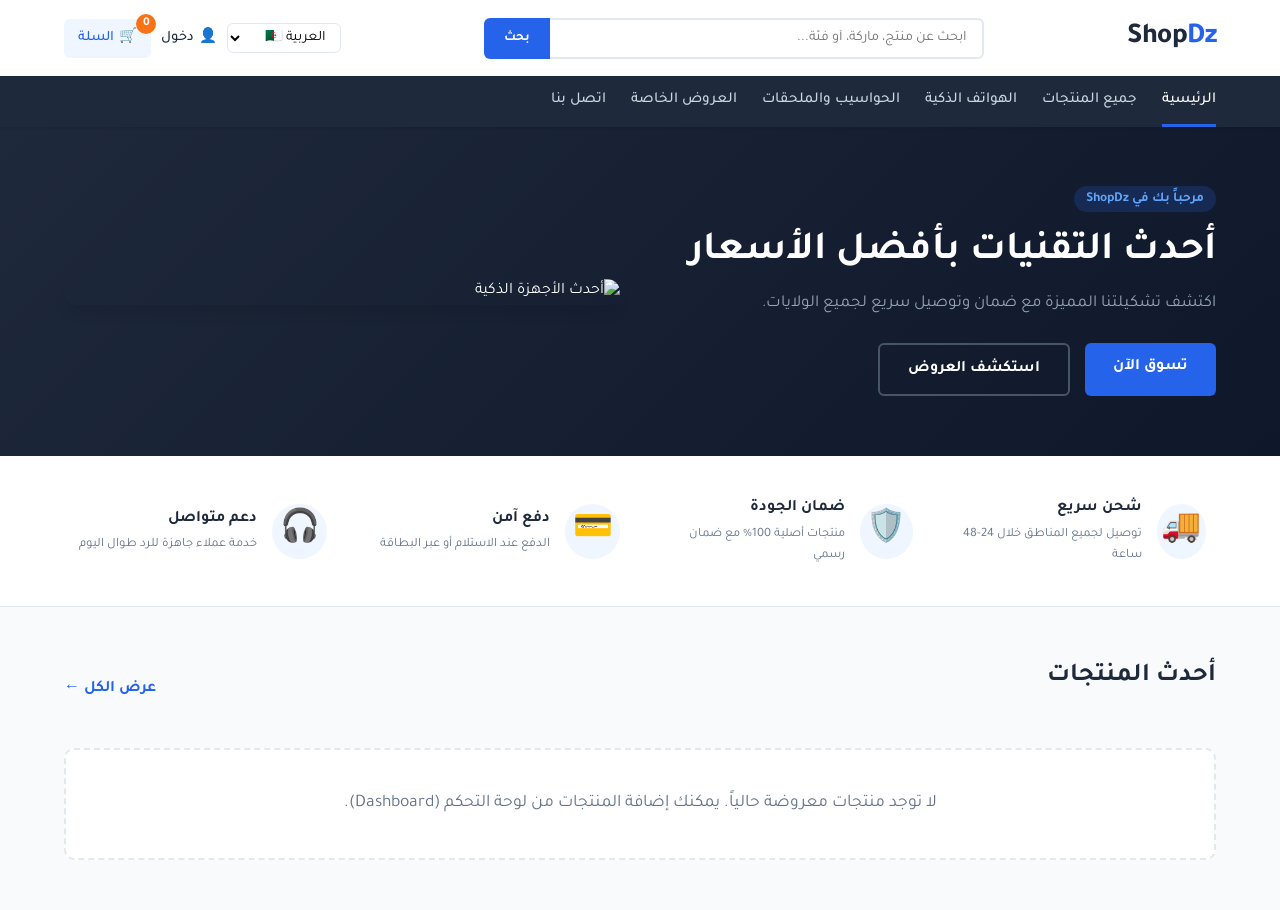
==== index.html @ a88beac6 "Complete ShopDz E-commerce with Multi-language and Dashboard" ====
<!DOCTYPE html>
<html lang="ar" dir="rtl">
<head>
    <meta charset="UTF-8">
    <meta name="viewport" content="width=device-width, initial-scale=1.0">
    <title>ShopDz - الرئيسية</title>
    <!-- خط Tajawal من Google Fonts -->
    <link rel="preconnect" href="https://fonts.googleapis.com">
    <link rel="preconnect" href="https://fonts.gstatic.com" crossorigin>
    <link href="https://fonts.googleapis.com/css2?family=Tajawal:wght@400;500;700;800&display=swap" rel="stylesheet">
    <!-- ملف التنسيقات -->
    <link rel="stylesheet" href="style.css">
</head>
<body>

    <!-- الهيدر وشريط التصفح (Header) -->
    <header class="main-header">
        <div class="container header-container">
            <!-- الشعار -->
            <a href="index.html" class="logo">Shop<span>Dz</span></a>

            <!-- شريط البحث -->
            <div class="search-box">
                <input type="text" id="searchInput" data-i18n="searchPlaceholder" placeholder="ابحث عن منتج، ماركة، أو فئة...">
                <button type="submit" id="searchBtn" data-i18n="searchBtn">بحث</button>
            </div>

            <!-- أزرار التفاعل (اللغة + الحساب + السلة) -->
            <div class="header-actions" style="display: flex; align-items: center; gap: 10px;">
                <!-- قائمة اختيار اللغة -->
                <div class="language-switcher">
                    <select id="languageSelector" style="padding: 6px 10px; border-radius: 6px; border: 1px solid var(--gray-border); background: #fff; font-family: inherit; font-size: 0.9rem; cursor: pointer;">
                        <option value="ar">العربية 🇩🇿</option>
                        <option value="en">English 🇬🇧</option>
                        <option value="fr">Français 🇫🇷</option>
                    </select>
                </div>

                <a href="login.html" class="action-btn" title="حسابي">
                    <span class="icon">👤</span>
                    <span class="text" data-i18n="login">دخول</span>
                </a>
                <a href="cart.html" class="action-btn cart-btn" title="سلة التسوق">
                    <span class="icon">🛒</span>
                    <span class="badge" id="cartBadge">0</span>
                    <span class="text" data-i18n="cart">السلة</span>
                </a>
                <!-- زر القائمة للهواتف -->
                <button class="mobile-toggle-btn" id="mobileMenuBtn" aria-label="فتح القائمة">
                    ☰
                </button>
            </div>
        </div>

        <!-- شريط التنقل الرئيسي -->
        <nav class="nav-bar" id="navBar">
            <div class="container">
                <ul class="nav-links">
                    <li><a href="index.html" class="active" data-i18n="home">الرئيسية</a></li>
                    <li><a href="#" data-i18n="allProducts">جميع المنتجات</a></li>
                    <li><a href="#" data-i18n="smartphones">الهواتف الذكية</a></li>
                    <li><a href="#" data-i18n="laptops">الحواسيب والملحقات</a></li>
                    <li><a href="#" data-i18n="offers">العروض الخاصة</a></li>
                    <li><a href="#" data-i18n="contact">اتصل بنا</a></li>
                </ul>
            </div>
        </nav>
    </header>

    <!-- 2. قسم البانر الرئيسي (Hero Section) -->
    <section class="hero-section">
        <div class="container hero-container">
            <div class="hero-content">
                <span class="tag" data-i18n="heroTag">مرحباً بك في ShopDz</span>
                <h1 data-i18n="heroTitle">أحدث التقنيات بأفضل الأسعار</h1>
                <p data-i18n="heroDesc">اكتشف تشكيلتنا المميزة مع ضمان وتوصيل سريع لجميع الولايات.</p>
                <div class="hero-btns">
                    <a href="#products" class="btn btn-primary" data-i18n="shopNow">تسوق الآن</a>
                    <a href="#" class="btn btn-outline" data-i18n="exploreOffers">استكشف العروض</a>
                </div>
            </div>
            <div class="hero-image">
                <img src="https://images.unsplash.com/photo-1511707171634-5f897ff02aa9?w=600&auto=format&fit=crop" alt="أحدث الأجهزة الذكية">
            </div>
        </div>
    </section>

    <!-- 3. مميزات المتجر (Features Bar) -->
    <section class="features-section">
        <div class="container features-grid">
            <div class="feature-card">
                <div class="feature-icon">🚚</div>
                <div class="feature-text">
                    <h3 data-i18n="feat1Title">شحن سريع</h3>
                    <p data-i18n="feat1Desc">توصيل لجميع المناطق خلال 24-48 ساعة</p>
                </div>
            </div>
            <div class="feature-card">
                <div class="feature-icon">🛡️</div>
                <div class="feature-text">
                    <h3 data-i18n="feat2Title">ضمان الجودة</h3>
                    <p data-i18n="feat2Desc">منتجات أصلية 100% مع ضمان رسمي</p>
                </div>
            </div>
            <div class="feature-card">
                <div class="feature-icon">💳</div>
                <div class="feature-text">
                    <h3 data-i18n="feat3Title">دفع آمن</h3>
                    <p data-i18n="feat3Desc">الدفع عند الاستلام أو عبر البطاقة</p>
                </div>
            </div>
            <div class="feature-card">
                <div class="feature-icon">🎧</div>
                <div class="feature-text">
                    <h3 data-i18n="feat4Title">دعم متواصل</h3>
                    <p data-i18n="feat4Desc">خدمة عملاء جاهزة للرد طوال اليوم</p>
                </div>
            </div>
        </div>
    </section>

    <!-- 4. قسم المنتجات -->
    <section class="section products-section" id="products">
        <div class="container">
            <div class="section-header">
                <h2 class="section-title" data-i18n="latestProducts">أحدث المنتجات</h2>
                <a href="#" class="view-all-link" data-i18n="viewAll">عرض الكل &larr;</a>
            </div>

            <!-- حاوية المنتجات -->
            <div class="products-grid" id="productsGrid">
                <div class="empty-state">
                    <p data-i18n="emptyProducts">لا توجد منتجات معروضة حالياً. يمكنك إضافة المنتجات من لوحة التحكم (Dashboard).</p>
                </div>
            </div>
        </div>
    </section>

    <!-- ملفات الجافاسكريبت للترجمة والمنطق -->
    <script src="translations.js"></script>
    <script src="language.js"></script>
    <script src="main.js"></script>
</body>
</html>
---- style.css ----
/* ==========================================================
   1. المتغيرات والقواعد الأساسية (CSS Variables & Base Reset)
   ========================================================== */
:root {
    --primary-color: #2563eb;       /* الأزرق الرئيسي */
    --primary-hover: #1d4ed8;       /* أزرق غامق للتحويم */
    --secondary-color: #f97316;     /* البرتقالي للخصومات والعروض */
    --dark-color: #1e293b;          /* لون النصوص الغامقة */
    --gray-light: #f8fafc;          /* خلفية رمادية خفيفة */
    --gray-border: #e2e8f0;         /* لون الحدود */
    --text-muted: #64748b;          /* نص رمادي فرعي */
    --white: #ffffff;
    --radius-sm: 6px;
    --radius-md: 10px;
    --radius-lg: 16px;
    --shadow-sm: 0 1px 3px rgba(0,0,0,0.1);
    --shadow-md: 0 4px 6px -1px rgba(0,0,0,0.1);
    --shadow-lg: 0 10px 15px -3px rgba(0,0,0,0.1);
    --transition: all 0.3s ease;
}

* {
    margin: 0;
    padding: 0;
    box-sizing: border-box;
    font-family: 'Tajawal', sans-serif;
}

body {
    background-color: var(--gray-light);
    color: var(--dark-color);
    line-height: 1.6;
    direction: rtl;
}

a {
    text-decoration: none;
    color: inherit;
    transition: var(--transition);
}

ul {
    list-style: none;
}

img {
    max-width: 100%;
    height: auto;
    display: block;
}

.container {
    width: 90%;
    max-width: 1200px;
    margin: 0 auto;
}

/* ==========================================================
   2. الهيدر وشريط التصفح (Header & Navigation)
   ========================================================== */
.main-header {
    background-color: var(--white);
    box-shadow: var(--shadow-sm);
    position: sticky;
    top: 0;
    z-index: 1000;
}

.header-container {
    display: flex;
    align-items: center;
    justify-content: space-between;
    padding: 15px 0;
    gap: 15px;
}

.logo {
    font-size: 1.8rem;
    font-weight: 800;
    color: var(--dark-color);
    letter-spacing: -0.5px;
}

.logo span {
    color: var(--primary-color);
}

/* شريط البحث */
.search-box {
    display: flex;
    flex: 1;
    max-width: 500px;
}

.search-box input {
    width: 100%;
    padding: 10px 15px;
    border: 2px solid var(--gray-border);
    border-left: none;
    border-radius: 0 var(--radius-sm) var(--radius-sm) 0;
    outline: none;
    font-size: 0.9rem;
}

.search-box input:focus {
    border-color: var(--primary-color);
}

.search-box button {
    background-color: var(--primary-color);
    color: var(--white);
    border: none;
    padding: 0 20px;
    border-radius: var(--radius-sm) 0 0 var(--radius-sm);
    cursor: pointer;
    font-weight: bold;
    transition: var(--transition);
}

.search-box button:hover {
    background-color: var(--primary-hover);
}

/* أزرار التفاعل */
.header-actions {
    display: flex;
    align-items: center;
    gap: 15px;
}

.action-btn {
    display: flex;
    align-items: center;
    gap: 5px;
    font-size: 0.9rem;
    font-weight: 500;
}

.cart-btn {
    position: relative;
    background-color: #eff6ff;
    padding: 8px 14px;
    border-radius: var(--radius-sm);
    color: var(--primary-color);
}

.cart-btn .badge {
    position: absolute;
    top: -5px;
    right: -5px;
    background-color: var(--secondary-color);
    color: var(--white);
    font-size: 0.75rem;
    font-weight: bold;
    width: 20px;
    height: 20px;
    border-radius: 50%;
    display: flex;
    align-items: center;
    justify-content: center;
}

.mobile-toggle-btn {
    display: none;
    background: none;
    border: none;
    font-size: 1.8rem;
    cursor: pointer;
    color: var(--dark-color);
}

/* شريط القوائم */
.nav-bar {
    background-color: var(--dark-color);
}

.nav-links {
    display: flex;
    gap: 25px;
}

.nav-links a {
    display: block;
    padding: 12px 0;
    color: #cbd5e1;
    font-size: 0.95rem;
    font-weight: 500;
}

.nav-links a:hover,
.nav-links a.active {
    color: var(--white);
    border-bottom: 3px solid var(--primary-color);
}

/* ==========================================================
   3. البانر الرئيسي (Hero Section)
   ========================================================== */
.hero-section {
    background: linear-gradient(135deg, #1e293b 0%, #0f172a 100%);
    color: var(--white);
    padding: 60px 0;
}

.hero-container {
    display: grid;
    grid-template-columns: 1fr 1fr;
    align-items: center;
    gap: 40px;
}

.hero-content .tag {
    background-color: rgba(37, 99, 235, 0.2);
    color: #60a5fa;
    padding: 6px 12px;
    border-radius: 20px;
    font-size: 0.85rem;
    font-weight: bold;
}

.hero-content h1 {
    font-size: 2.5rem;
    margin: 15px 0;
    line-height: 1.2;
}

.hero-content p {
    color: #94a3b8;
    margin-bottom: 25px;
    font-size: 1.05rem;
}

.hero-btns {
    display: flex;
    gap: 15px;
}

.btn {
    display: inline-block;
    padding: 12px 28px;
    border-radius: var(--radius-sm);
    font-weight: bold;
    cursor: pointer;
    text-align: center;
}

.btn-primary {
    background-color: var(--primary-color);
    color: var(--white);
}

.btn-primary:hover {
    background-color: var(--primary-hover);
}

.btn-outline {
    border: 2px solid #475569;
    color: var(--white);
}

.btn-outline:hover {
    border-color: var(--white);
}

.hero-image img {
    border-radius: var(--radius-lg);
    box-shadow: var(--shadow-lg);
    width: 100%;
    max-height: 380px;
    object-fit: cover;
}

/* ==========================================================
   4. مميزات المتجر (Features)
   ========================================================== */
.features-section {
    background-color: var(--white);
    padding: 30px 0;
    border-bottom: 1px solid var(--gray-border);
}

.features-grid {
    display: grid;
    grid-template-columns: repeat(auto-fit, minmax(220px, 1fr));
    gap: 20px;
}

.feature-card {
    display: flex;
    align-items: center;
    gap: 15px;
    padding: 10px;
}

.feature-icon {
    font-size: 2rem;
    background-color: #eff6ff;
    width: 55px;
    height: 55px;
    display: flex;
    align-items: center;
    justify-content: center;
    border-radius: 50%;
}

.feature-text h3 {
    font-size: 1rem;
    margin-bottom: 3px;
}

.feature-text p {
    font-size: 0.8rem;
    color: var(--text-muted);
}

/* ==========================================================
   5. قسم المنتجات (Products Section)
   ========================================================== */
.section {
    padding: 50px 0;
}

.section-title {
    font-size: 1.6rem;
    margin-bottom: 25px;
    position: relative;
}

.section-header {
    display: flex;
    justify-content: space-between;
    align-items: center;
    margin-bottom: 25px;
}

.view-all-link {
    color: var(--primary-color);
    font-weight: bold;
}

/* شبكة المنتجات */
.products-grid {
    display: grid;
    grid-template-columns: repeat(4, 1fr);
    gap: 20px;
}

/* كارت المنتج (عند إضافته عبر JavaScript / Dashboard) */
.product-card {
    background-color: var(--white);
    border: 1px solid var(--gray-border);
    border-radius: var(--radius-md);
    padding: 15px;
    position: relative;
    box-shadow: var(--shadow-sm);
    display: flex;
    flex-direction: column;
    justify-content: space-between;
    transition: var(--transition);
}

.product-card:hover {
    box-shadow: var(--shadow-md);
}

.badge {
    position: absolute;
    top: 10px;
    right: 10px;
    padding: 4px 8px;
    font-size: 0.75rem;
    font-weight: bold;
    border-radius: var(--radius-sm);
    color: var(--white);
    z-index: 10;
}

.badge-sale { background-color: var(--secondary-color); }
.badge-new { background-color: #10b981; }

.product-image {
    height: 180px;
    display: flex;
    align-items: center;
    justify-content: center;
    margin-bottom: 15px;
    overflow: hidden;
}

.product-image img {
    max-height: 100%;
    object-fit: contain;
    transition: var(--transition);
}

.product-card:hover .product-image img {
    transform: scale(1.05);
}

.product-category {
    font-size: 0.8rem;
    color: var(--text-muted);
}

.product-title {
    font-size: 0.95rem;
    margin: 5px 0;
    height: 42px;
    overflow: hidden;
}

.product-rating {
    color: #f59e0b;
    font-size: 0.85rem;
    margin-bottom: 10px;
}

.product-rating span {
    color: var(--text-muted);
}

.product-price {
    display: flex;
    align-items: center;
    gap: 10px;
    margin-bottom: 15px;
}

.current-price {
    font-size: 1.15rem;
    font-weight: bold;
    color: var(--primary-color);
}

.old-price {
    font-size: 0.9rem;
    color: var(--text-muted);
    text-decoration: line-through;
}

.add-to-cart-btn {
    width: 100%;
    background-color: var(--gray-light);
    color: var(--dark-color);
    border: 1px solid var(--gray-border);
    padding: 10px;
    border-radius: var(--radius-sm);
    font-weight: bold;
    cursor: pointer;
    transition: var(--transition);
}

.add-to-cart-btn:hover {
    background-color: var(--primary-color);
    color: var(--white);
    border-color: var(--primary-color);
}

/* تنسيق الرسالة عند خلو قسم المنتجات */
.empty-state {
    grid-column: 1 / -1;
    text-align: center;
    padding: 60px 20px;
    background-color: var(--white);
    border: 2px dashed var(--gray-border);
    border-radius: var(--radius-md);
    color: var(--text-muted);
    font-size: 1.1rem;
}

/* ==========================================================
   6. التجاوب مع الشاشات والهواتف (Responsive Media Queries)
   ========================================================== */

/* الشاشات المتوسطة (اللوحيات - Tablets) */
@media (max-width: 992px) {
    .products-grid {
        grid-template-columns: repeat(3, 1fr);
    }

    .hero-container {
        grid-template-columns: 1fr;
        text-align: center;
    }

    .hero-btns {
        justify-content: center;
    }
}

/* الشاشات الصغيرة (الهواتف الذكية - Mobile) */
@media (max-width: 768px) {
    .header-container {
        flex-wrap: wrap;
    }

    .search-box {
        order: 3;
        max-width: 100%;
        margin-top: 10px;
    }

    .mobile-toggle-btn {
        display: block;
    }

    /* تحويل القائمة الجانبية للهاتف */
    .nav-bar {
        display: none;
    }

    .nav-bar.active {
        display: block;
    }

    .nav-links {
        flex-direction: column;
        gap: 0;
        padding: 10px 0;
    }

    .nav-links a {
        padding: 10px 15px;
        border-bottom: 1px solid #334155;
    }

    .products-grid {
        grid-template-columns: repeat(2, 1fr);
        gap: 12px;
    }

    .product-card {
        padding: 10px;
    }

    .product-title {
        font-size: 0.85rem;
    }

    .current-price {
        font-size: 1rem;
    }

    .hero-content h1 {
        font-size: 1.8rem;
    }
}

/* الهواتف الصغيرة جداً */
@media (max-width: 480px) {
    .products-grid {
        grid-template-columns: 1fr;
    }
}/* ==========================================================
   8. تنسيقات لوحة التحكم (Dashboard Styles)
   ========================================================== */
.dashboard-header {
    border-bottom: 2px solid var(--primary-color);
}

.dash-badge {
    font-size: 0.75rem;
    background-color: #eff6ff;
    color: var(--primary-color);
    padding: 2px 8px;
    border-radius: var(--radius-sm);
    font-weight: normal;
    margin-right: 6px;
}

.dashboard-grid {
    display: grid;
    grid-template-columns: 1fr 1.4fr;
    gap: 25px;
    align-items: start;
}

.dash-card {
    background-color: var(--white);
    padding: 25px;
    border-radius: var(--radius-md);
    box-shadow: var(--shadow-sm);
    border: 1px solid var(--gray-border);
}

.dash-card-header {
    display: flex;
    justify-content: space-between;
    align-items: center;
    margin-bottom: 20px;
}

.dash-card-title {
    font-size: 1.25rem;
    color: var(--dark-color);
    margin-bottom: 20px;
}

.dash-card-header .dash-card-title {
    margin-bottom: 0;
}

.products-count {
    font-size: 0.85rem;
    background-color: var(--gray-light);
    padding: 4px 10px;
    border-radius: 12px;
    color: var(--text-muted);
}

/* عناصر النموذج */
.dash-form .form-group {
    margin-bottom: 15px;
}

.dash-form label {
    display: block;
    font-size: 0.85rem;
    font-weight: bold;
    margin-bottom: 6px;
    color: var(--dark-color);
}

.dash-form input,
.dash-form select {
    width: 100%;
    padding: 10px 12px;
    border: 1px solid var(--gray-border);
    border-radius: var(--radius-sm);
    font-size: 0.9rem;
    outline: none;
    transition: var(--transition);
}

.dash-form input:focus,
.dash-form select:focus {
    border-color: var(--primary-color);
}

.form-row {
    display: grid;
    grid-template-columns: 1fr 1fr;
    gap: 12px;
}

.btn-block {
    width: 100%;
    margin-top: 10px;
}

.btn-sm {
    padding: 6px 14px;
    font-size: 0.85rem;
}

/* جدول المنتجات */
.table-responsive {
    overflow-x: auto;
}

.dash-table {
    width: 100%;
    border-collapse: collapse;
    text-align: right;
    font-size: 0.9rem;
}

.dash-table th,
.dash-table td {
    padding: 12px 10px;
    border-bottom: 1px solid var(--gray-border);
}

.dash-table th {
    background-color: var(--gray-light);
    color: var(--text-muted);
    font-weight: bold;
}

.dash-table-img {
    width: 45px;
    height: 45px;
    object-fit: contain;
    border-radius: var(--radius-sm);
    background-color: var(--gray-light);
}

.btn-delete {
    background-color: #ef4444;
    color: var(--white);
    border: none;
    padding: 6px 12px;
    border-radius: var(--radius-sm);
    cursor: pointer;
    font-size: 0.8rem;
    transition: var(--transition);
}

.btn-delete:hover {
    background-color: #dc2626;
}

/* تجاوب لوحة التحكم */
@media (max-width: 992px) {
    .dashboard-grid {
        grid-template-columns: 1fr;
    }
}
/* زر الإطار الغامق للشريط العلوي ليكون واضحاً */
.btn-outline-dark {
    border: 2px solid var(--dark-color);
    color: var(--dark-color);
    background: transparent;
}

.btn-outline-dark:hover {
    background-color: var(--dark-color);
    color: var(--white);
}

/* أزرار أفعال النموذج (إضافة وإلغاء) */
.form-actions-btns {
    display: flex;
    gap: 10px;
    margin-top: 15px;
}

.form-actions-btns .btn {
    flex: 1;
}

.btn-cancel {
    background-color: #e2e8f0;
    color: var(--dark-color);
    border: none;
}

.btn-cancel:hover {
    background-color: #cbd5e1;
}
/* ==========================================================
   9. تنسيقات صفحة تفاصيل المنتج (Product Detail Page)
   ========================================================== */
.breadcrumb-wrapper {
    background-color: #f1f5f9;
    padding: 12px 0;
    border-bottom: 1px solid var(--gray-border);
}

.breadcrumb {
    display: flex;
    gap: 8px;
    font-size: 0.85rem;
    color: var(--text-muted);
}

.breadcrumb li::after {
    content: "/";
    margin-right: 8px;
}

.breadcrumb li:last-child::after {
    content: "";
}

.breadcrumb li.active {
    color: var(--primary-color);
    font-weight: bold;
}

.product-detail-grid {
    display: grid;
    grid-template-columns: 1fr 1fr;
    gap: 40px;
    background-color: var(--white);
    padding: 30px;
    border-radius: var(--radius-md);
    border: 1px solid var(--gray-border);
    box-shadow: var(--shadow-sm);
}

.main-image-box {
    position: relative;
    border: 1px solid var(--gray-border);
    border-radius: var(--radius-md);
    padding: 20px;
    display: flex;
    align-items: center;
    justify-content: center;
    background-color: var(--white);
    max-height: 420px;
}

.main-image-box img {
    max-height: 380px;
    object-fit: contain;
}

.product-info-detail .product-category {
    font-size: 0.9rem;
    color: var(--primary-color);
    font-weight: bold;
}

.product-detail-title {
    font-size: 1.8rem;
    margin: 8px 0 12px;
    color: var(--dark-color);
}

.stock-status {
    margin-right: 15px;
    font-size: 0.85rem;
    padding: 2px 8px;
    border-radius: 10px;
    font-weight: bold;
}

.in-stock {
    background-color: #d1fae5;
    color: #047857;
}

.detail-price {
    margin: 20px 0;
}

.detail-price .current-price {
    font-size: 1.8rem;
}

.product-description {
    color: var(--text-muted);
    line-height: 1.7;
    margin-bottom: 25px;
    font-size: 0.95rem;
}

.product-actions-box {
    border-top: 1px solid var(--gray-border);
    border-bottom: 1px solid var(--gray-border);
    padding: 20px 0;
    margin-bottom: 25px;
}

.quantity-selector {
    display: flex;
    align-items: center;
    gap: 15px;
    margin-bottom: 20px;
}

.quantity-controls {
    display: flex;
    align-items: center;
    border: 1px solid var(--gray-border);
    border-radius: var(--radius-sm);
    overflow: hidden;
}

.quantity-controls button {
    width: 36px;
    height: 36px;
    background-color: var(--gray-light);
    border: none;
    font-size: 1.2rem;
    font-weight: bold;
    cursor: pointer;
    transition: var(--transition);
}

.quantity-controls button:hover {
    background-color: var(--gray-border);
}

.quantity-controls input {
    width: 50px;
    height: 36px;
    border: none;
    border-right: 1px solid var(--gray-border);
    border-left: 1px solid var(--gray-border);
    text-align: center;
    font-size: 1rem;
    font-weight: bold;
    outline: none;
}

.detail-btns {
    display: flex;
    gap: 12px;
}

.btn-add-cart {
    flex: 2;
    padding: 14px;
    font-size: 1rem;
}

.btn-secondary-action {
    flex: 1;
    background-color: var(--dark-color);
    color: var(--white);
    text-align: center;
    padding: 14px;
    border-radius: var(--radius-sm);
    font-weight: bold;
}

.btn-secondary-action:hover {
    background-color: #0f172a;
}

.product-meta-extra p {
    font-size: 0.9rem;
    margin-bottom: 8px;
    color: var(--dark-color);
}

/* تجاوب صفحة التفاصيل */
@media (max-width: 768px) {
    .product-detail-grid {
        grid-template-columns: 1fr;
        padding: 15px;
    }

    .detail-btns {
        flex-direction: column;
    }

    .product-detail-title {
        font-size: 1.4rem;
    }
}
/* ==========================================================
   10. تنسيقات صفحة سلة التسوق (Cart Page)
   ========================================================== */
.cart-section {
    padding: 40px 0;
}

.cart-layout {
    display: grid;
    grid-template-columns: 2fr 1fr;
    gap: 30px;
    align-items: start;
}

.cart-items-container {
    background-color: var(--white);
    padding: 20px;
    border-radius: var(--radius-md);
    border: 1px solid var(--gray-border);
    box-shadow: var(--shadow-sm);
}

.cart-table {
    width: 100%;
    border-collapse: collapse;
}

.cart-table th {
    background-color: var(--gray-light);
    color: var(--dark-color);
    padding: 12px 15px;
    text-align: right;
    font-size: 0.9rem;
}

.cart-table td {
    padding: 15px;
    border-bottom: 1px solid var(--gray-border);
    vertical-align: middle;
}

.cart-product-item {
    display: flex;
    align-items: center;
    gap: 15px;
}

.cart-product-img {
    width: 60px;
    height: 60px;
    object-fit: cover;
    border-radius: var(--radius-sm);
    border: 1px solid var(--gray-border);
}

.cart-product-title {
    font-weight: 500;
    color: var(--dark-color);
    text-decoration: none;
}

.cart-actions-bar {
    display: flex;
    justify-content: space-between;
    align-items: center;
    margin-top: 20px;
    padding-top: 15px;
    border-top: 1px solid var(--gray-border);
}

.cart-summary-card {
    background-color: var(--white);
    padding: 25px;
    border-radius: var(--radius-md);
    border: 1px solid var(--gray-border);
    box-shadow: var(--shadow-sm);
}

.summary-title {
    font-size: 1.2rem;
    margin-bottom: 20px;
    padding-bottom: 10px;
    border-bottom: 1px solid var(--gray-border);
}

.summary-row {
    display: flex;
    justify-content: space-between;
    margin-bottom: 12px;
    font-size: 0.95rem;
    color: var(--dark-color);
}

.summary-divider {
    border: none;
    border-top: 1px solid var(--gray-border);
    margin: 15px 0;
}

.summary-total {
    font-size: 1.2rem;
    font-weight: bold;
    color: var(--primary-color);
}

.coupon-box {
    display: flex;
    gap: 8px;
    margin: 15px 0;
}

.coupon-box input {
    flex: 1;
    padding: 8px 12px;
    border: 1px solid var(--gray-border);
    border-radius: var(--radius-sm);
    outline: none;
}

.btn-checkout {
    display: block;
    width: 100%;
    text-align: center;
    padding: 14px;
    font-size: 1rem;
    margin-top: 15px;
}

.trust-features {
    margin-top: 20px;
    padding-top: 15px;
    border-top: 1px dashed var(--gray-border);
    font-size: 0.85rem;
    color: var(--text-muted);
}

.trust-features p {
    margin-bottom: 5px;
}

.empty-cart-state {
    text-align: center;
    background-color: var(--white);
    padding: 60px 20px;
    border-radius: var(--radius-md);
    border: 1px solid var(--gray-border);
}

.empty-cart-icon {
    font-size: 4rem;
    margin-bottom: 15px;
}

.empty-cart-state h2 {
    margin-bottom: 10px;
    color: var(--dark-color);
}

.empty-cart-state p {
    color: var(--text-muted);
    margin-bottom: 20px;
}

@media (max-width: 768px) {
    .cart-layout {
        grid-template-columns: 1fr;
    }
}
/* ==========================================================
   11. تنسيقات صفحة إتمام الشراء (Checkout Page)
   ========================================================== */
.checkout-layout {
    display: grid;
    grid-template-columns: 1.8fr 1.2fr;
    gap: 30px;
    align-items: start;
}

.checkout-form-box {
    background-color: var(--white);
    padding: 30px;
    border-radius: var(--radius-md);
    border: 1px solid var(--gray-border);
    box-shadow: var(--shadow-sm);
}

.checkout-step-title {
    font-size: 1.2rem;
    color: var(--primary-color);
    margin-bottom: 20px;
    padding-bottom: 8px;
    border-bottom: 2px solid #eff6ff;
}

.payment-options {
    display: flex;
    flex-direction: column;
    gap: 12px;
}

.payment-card {
    display: flex;
    align-items: flex-start;
    gap: 12px;
    padding: 15px;
    border: 2px solid var(--primary-color);
    background-color: #f0f9ff;
    border-radius: var(--radius-sm);
    cursor: pointer;
}

.payment-info strong {
    display: block;
    font-size: 0.95rem;
    color: var(--dark-color);
}

.payment-info p {
    font-size: 0.85rem;
    color: var(--text-muted);
    margin-top: 4px;
}

.checkout-items-preview {
    max-height: 200px;
    overflow-y: auto;
    margin-bottom: 15px;
}

.checkout-preview-item {
    display: flex;
    justify-content: space-between;
    font-size: 0.85rem;
    padding: 6px 0;
    border-bottom: 1px dashed var(--gray-border);
}

@media (max-width: 768px) {
    .checkout-layout {
        grid-template-columns: 1fr;
    }
}
/* ==========================================================
   12. تبويبات لوحة التحكم (Dashboard Tabs)
   ========================================================== */
.dash-tabs {
    display: flex;
    gap: 15px;
    margin-bottom: 25px;
    border-bottom: 2px solid var(--gray-border);
    padding-bottom: 10px;
}

.dash-tab-btn {
    background: transparent;
    border: none;
    font-size: 1.1rem;
    font-weight: bold;
    color: var(--text-muted);
    padding: 8px 16px;
    cursor: pointer;
    border-radius: var(--radius-sm);
    transition: var(--transition);
    display: flex;
    align-items: center;
    gap: 8px;
}

.dash-tab-btn.active {
    background-color: var(--primary-color);
    color: var(--white);
}

.dash-tab-btn:hover:not(.active) {
    background-color: #e2e8f0;
    color: var(--dark-color);
}

.status-badge {
    padding: 3px 8px;
    border-radius: 12px;
    font-size: 0.8rem;
    font-weight: bold;
}

.status-pending { background-color: #fef3c7; color: #d97706; }
.status-completed { background-color: #d1fae5; color: #059669; }
/* ==========================================================
   13. تنسيقات صفحة تسجيل الدخول والمصادقة (Auth Styles)
   ========================================================== */
.auth-body {
    background: linear-gradient(135deg, #1e293b 0%, #0f172a 100%);
    min-height: 100vh;
    display: flex;
    align-items: center;
    justify-content: center;
}

.auth-container {
    width: 100%;
    max-width: 420px;
    padding: 20px;
}

.auth-card {
    background-color: var(--white);
    padding: 35px 30px;
    border-radius: var(--radius-lg);
    box-shadow: 0 20px 25px -5px rgba(0, 0, 0, 0.3);
}

.auth-logo {
    display: block;
    text-align: center;
    font-size: 2.2rem;
    margin-bottom: 10px;
}

.auth-title {
    text-align: center;
    font-size: 1.4rem;
    color: var(--dark-color);
    margin-bottom: 5px;
}

.auth-subtitle {
    text-align: center;
    font-size: 0.85rem;
    color: var(--text-muted);
    margin-bottom: 25px;
}

.auth-footer-links {
    margin-top: 20px;
    text-align: center;
    font-size: 0.85rem;
    border-top: 1px solid var(--gray-border);
    padding-top: 15px;
}

.auth-footer-links p {
    margin-bottom: 8px;
    color: var(--text-muted);
}

.auth-footer-links a {
    color: var(--primary-color);
    font-weight: bold;
}
/* ==========================================================
   15. معرض الصور وتفاصيل المنتج المتقدمة
   ========================================================== */
.product-detail-wrapper {
    display: grid;
    grid-template-columns: 1fr 1fr;
    gap: 30px;
    background: var(--white);
    padding: 30px;
    border-radius: var(--radius-lg);
    box-shadow: 0 10px 15px -3px rgba(0, 0, 0, 0.05);
}

.product-gallery {
    display: flex;
    flex-direction: column;
    gap: 15px;
}

.main-image-box {
    width: 100%;
    height: 380px;
    border: 1px solid var(--gray-border);
    border-radius: var(--radius-md);
    overflow: hidden;
    display: flex;
    align-items: center;
    justify-content: center;
}

.main-image-box img {
    max-width: 100%;
    max-height: 100%;
    object-fit: contain;
}

.thumbnails-grid {
    display: flex;
    gap: 10px;
    overflow-x: auto;
    padding-bottom: 5px;
}

.thumb-img {
    width: 70px;
    height: 70px;
    border: 2px solid var(--gray-border);
    border-radius: var(--radius-sm);
    object-fit: cover;
    cursor: pointer;
    transition: var(--transition);
}

.thumb-img.active, .thumb-img:hover {
    border-color: var(--primary-color);
}

.detail-title {
    font-size: 1.8rem;
    margin: 10px 0;
    color: var(--dark-color);
}

.detail-price {
    font-size: 1.6rem;
    margin-bottom: 15px;
}

.detail-description {
    margin: 20px 0;
    border-top: 1px solid var(--gray-border);
    padding-top: 15px;
}

.detail-description h3 {
    font-size: 1.1rem;
    margin-bottom: 8px;
}

.detail-description p {
    color: var(--text-muted);
    line-height: 1.7;
    white-space: pre-line;
}

.detail-actions {
    display: flex;
    gap: 12px;
    margin-top: 20px;
}

@media (max-width: 768px) {
    .product-detail-wrapper {
        grid-template-columns: 1fr;
    }
}
html[dir="ltr"] .product-info,
html[dir="ltr"] .product-detail-info {
    text-align: left;
}

html[dir="rtl"] .product-info,
html[dir="rtl"] .product-detail-info {
    text-align: right;
}
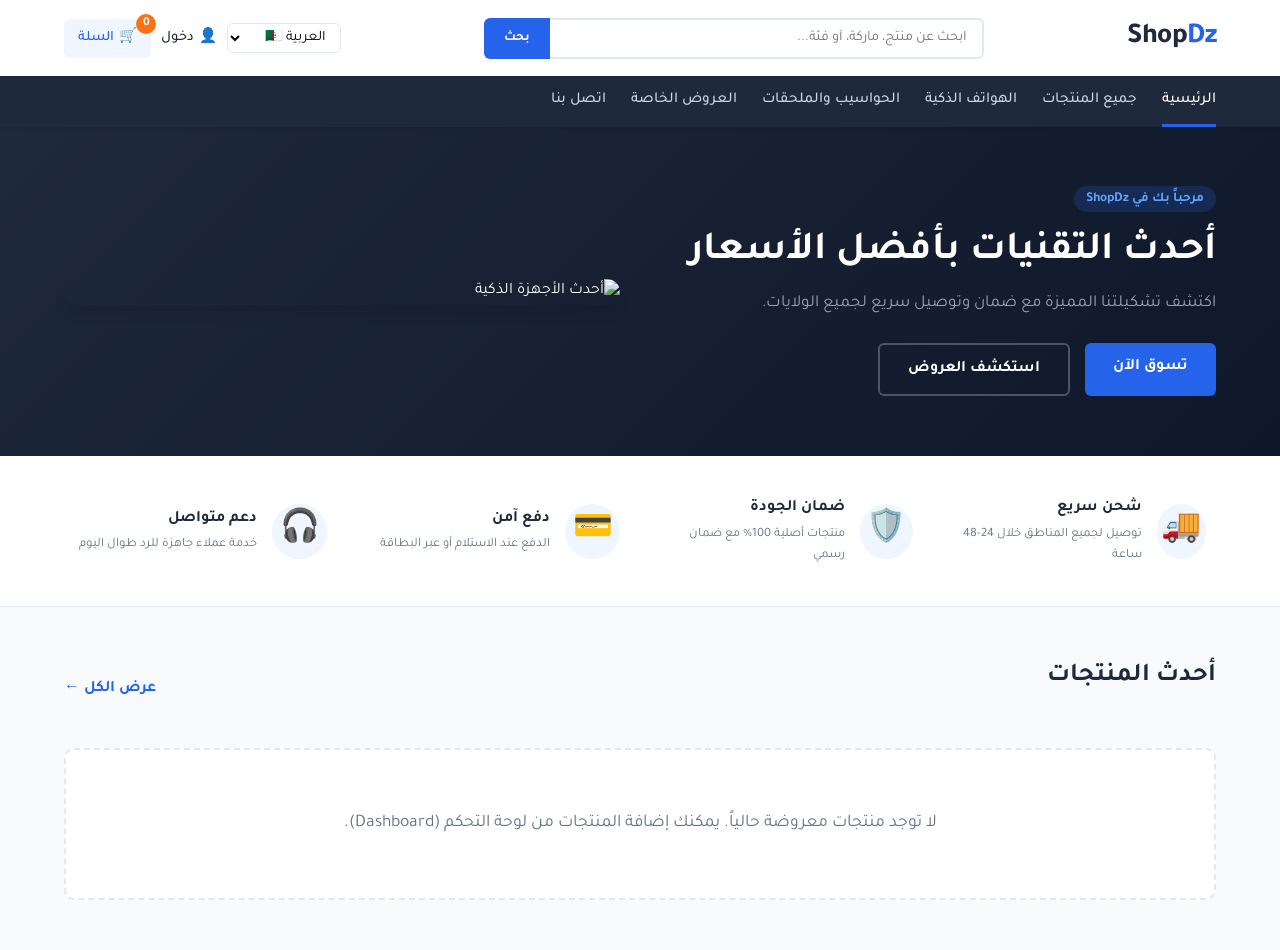
==== commit 439f553e: "Complete Supabase integration for ShopDz" ====
--- a/index.html
+++ b/index.html
@@ -10,6 +10,9 @@
     <link href="https://fonts.googleapis.com/css2?family=Tajawal:wght@400;500;700;800&display=swap" rel="stylesheet">
     <!-- ملف التنسيقات -->
     <link rel="stylesheet" href="style.css">
+    <!-- مكتبة Supabase وسكريبت الاتصال السحابي -->
+<script src="https://cdn.jsdelivr.net/npm/@supabase/supabase-js@2"></script>
+<script src="supabaseClient.js"></script>
 </head>
 <body>
 
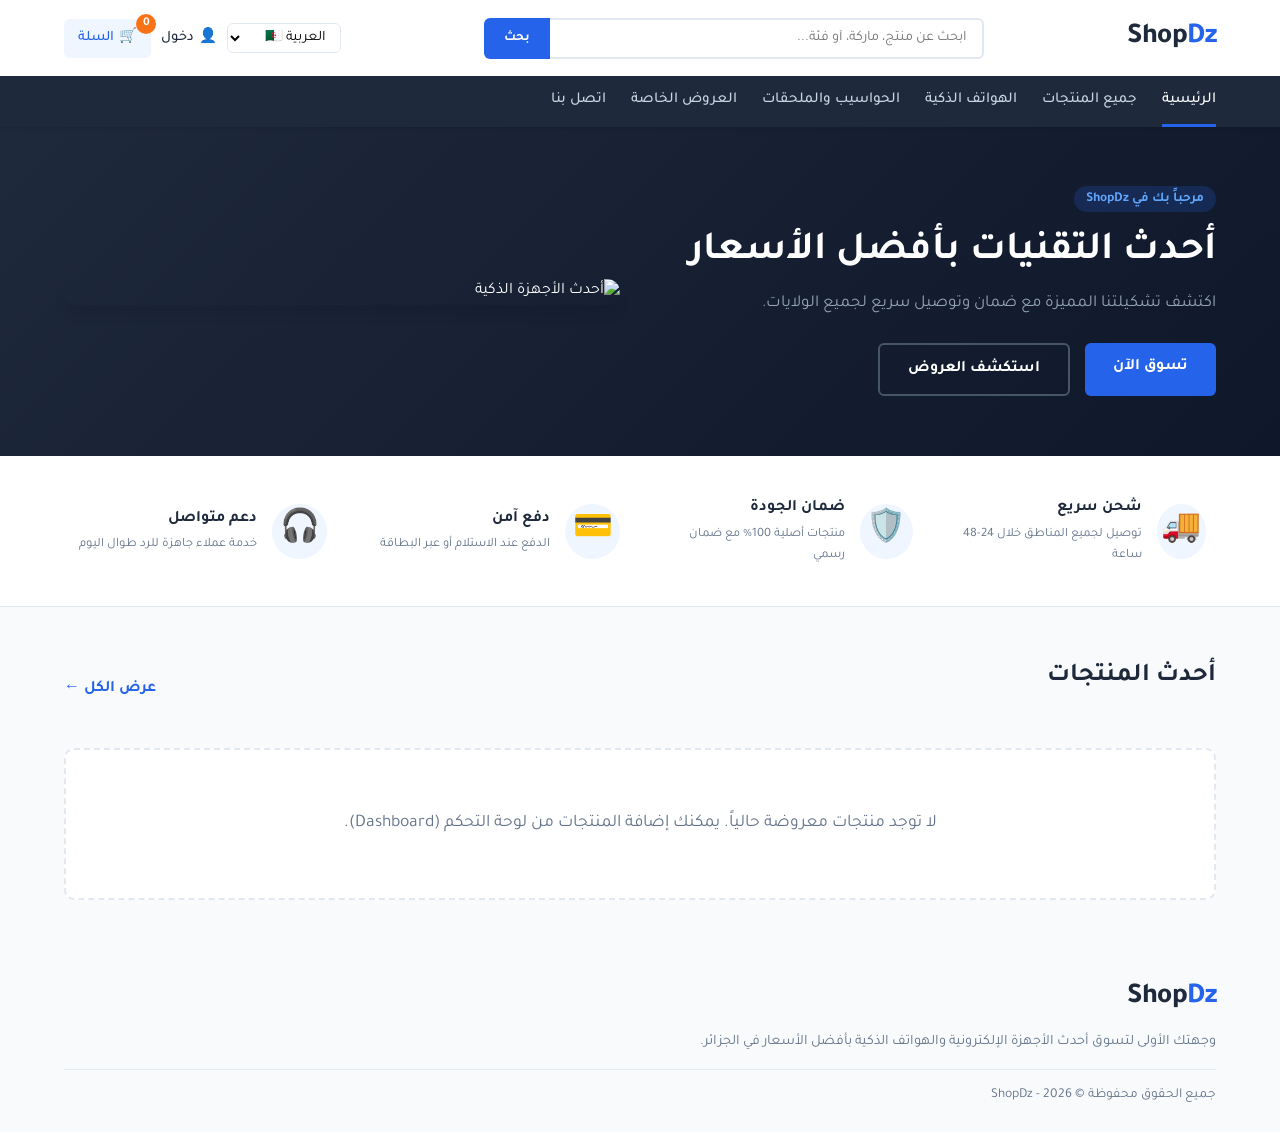
==== commit ae4ca3a6: "Provide full integrated files for index and main.js with live search" ====
--- a/index.html
+++ b/index.html
@@ -11,8 +11,8 @@
     <!-- ملف التنسيقات -->
     <link rel="stylesheet" href="style.css">
     <!-- مكتبة Supabase وسكريبت الاتصال السحابي -->
-<script src="https://cdn.jsdelivr.net/npm/@supabase/supabase-js@2"></script>
-<script src="supabaseClient.js"></script>
+    <script src="https://cdn.jsdelivr.net/npm/@supabase/supabase-js@2"></script>
+    <script src="supabaseClient.js"></script>
 </head>
 <body>
 
@@ -22,7 +22,7 @@
             <!-- الشعار -->
             <a href="index.html" class="logo">Shop<span>Dz</span></a>
 
-            <!-- شريط البحث -->
+            <!-- شريط البحث الفوري -->
             <div class="search-box">
                 <input type="text" id="searchInput" data-i18n="searchPlaceholder" placeholder="ابحث عن منتج، ماركة، أو فئة...">
                 <button type="submit" id="searchBtn" data-i18n="searchBtn">بحث</button>
@@ -139,6 +139,19 @@
         </div>
     </section>
 
+    <!-- الفوتر -->
+    <footer class="main-footer">
+        <div class="container text-center" style="padding: 25px 0;">
+            <a href="index.html" class="logo footer-logo">Shop<span>Dz</span></a>
+            <p data-i18n="footerDesc" style="margin-top: 10px; color: #64748b; font-size: 0.9rem;">
+                وجهتك الأولى لتسوق أحدث الأجهزة الإلكترونية والهواتف الذكية بأفضل الأسعار في الجزائر.
+            </p>
+            <div data-i18n="footerRights" style="margin-top: 15px; border-top: 1px solid var(--gray-border); padding-top: 15px; color: var(--text-muted); font-size: 0.85rem;">
+                جميع الحقوق محفوظة &copy; 2026 - ShopDz
+            </div>
+        </div>
+    </footer>
+
     <!-- ملفات الجافاسكريبت للترجمة والمنطق -->
     <script src="translations.js"></script>
     <script src="language.js"></script>
--- a/style.css
+++ b/style.css
@@ -1384,4 +1384,269 @@
 html[dir="rtl"] .product-info,
 html[dir="rtl"] .product-detail-info {
     text-align: right;
+}
+/* تنسيق حاوية حقل كلمة المرور مع زر الإظهار والإخفاء */
+.password-field-wrapper {
+    position: relative;
+    display: flex;
+    align-items: center;
+}
+.password-field-wrapper input {
+    width: 100%;
+    padding-left: 40px !important; /* مساحة لزر العين في اليسار */
+}
+.toggle-password-btn {
+    position: absolute;
+    left: 10px;
+    background: none;
+    border: none;
+    cursor: pointer;
+    font-size: 1.1rem;
+    padding: 0;
+    color: #64748b;
+    display: flex;
+    align-items: center;
+    justify-content: center;
+    transition: 0.2s;
+}
+.toggle-password-btn:hover {
+    color: #0f172a;
+}
+.password-container {
+    position: relative;
+    display: flex;
+    align-items: center;
+}
+.password-container input {
+    width: 100%;
+    padding-left: 42px !important;
+}
+.password-toggle-btn {
+    position: absolute;
+    left: 10px;
+    background: none;
+    border: none;
+    cursor: pointer;
+    font-size: 1.1rem;
+    color: #64748b;
+    padding: 0;
+}
+/* --- تنسيقات صفحة إتمام الطلب الاحترافية --- */
+.checkout-section {
+    background-color: #f8fafc;
+    padding: 40px 0;
+}
+
+.checkout-grid {
+    display: grid;
+    grid-template-columns: 1fr 380px;
+    gap: 30px;
+    align-items: start;
+}
+
+@media (max-width: 992px) {
+    .checkout-grid {
+        grid-template-columns: 1fr;
+    }
+}
+
+.checkout-card {
+    background: #ffffff;
+    border: 1px solid #e2e8f0;
+    border-radius: 16px;
+    padding: 25px;
+    box-shadow: 0 4px 6px -1px rgba(0, 0, 0, 0.02), 0 2px 4px -1px rgba(0, 0, 0, 0.02);
+    margin-bottom: 24px;
+}
+
+.checkout-card-title {
+    font-size: 1.15rem;
+    font-weight: 800;
+    color: #0f172a;
+    margin-bottom: 20px;
+    display: flex;
+    align-items: center;
+    gap: 10px;
+    padding-bottom: 12px;
+    border-bottom: 2px solid #f1f5f9;
+}
+
+.checkout-form-group {
+    margin-bottom: 18px;
+}
+
+.checkout-form-group label {
+    display: block;
+    font-weight: 700;
+    font-size: 0.9rem;
+    color: #334155;
+    margin-bottom: 8px;
+}
+
+.checkout-form-group input,
+.checkout-form-group select,
+.checkout-form-group textarea {
+    width: 100%;
+    padding: 12px 15px;
+    border: 1.5px solid #cbd5e1;
+    border-radius: 10px;
+    font-size: 0.95rem;
+    font-family: inherit;
+    background: #fff;
+    transition: all 0.2s ease;
+}
+
+.checkout-form-group input:focus,
+.checkout-form-group select:focus,
+.checkout-form-group textarea:focus {
+    border-color: #2563eb;
+    box-shadow: 0 0 0 4px rgba(37, 99, 235, 0.1);
+    outline: none;
+}
+
+/* بطاقات اختيار طريقة التوصيل والدفع الاحترافية */
+.delivery-options-grid {
+    display: grid;
+    grid-template-columns: 1fr 1fr;
+    gap: 15px;
+    margin-bottom: 20px;
+}
+
+@media (max-width: 576px) {
+    .delivery-options-grid {
+        grid-template-columns: 1fr;
+    }
+}
+
+.delivery-card {
+    border: 2px solid #e2e8f0;
+    border-radius: 12px;
+    padding: 16px;
+    cursor: pointer;
+    transition: all 0.2s ease;
+    background: #fff;
+    display: flex;
+    align-items: flex-start;
+    gap: 12px;
+}
+
+.delivery-card:hover {
+    border-color: #93c5fd;
+    background: #f8fafc;
+}
+
+.delivery-card.active {
+    border-color: #2563eb;
+    background: #eff6ff;
+}
+
+.delivery-card input[type="radio"] {
+    margin-top: 3px;
+    accent-color: #2563eb;
+}
+
+.delivery-card-info h4 {
+    font-size: 0.95rem;
+    font-weight: 700;
+    color: #1e293b;
+    margin-bottom: 4px;
+}
+
+.delivery-card-info p {
+    font-size: 0.8rem;
+    color: #64748b;
+    margin: 0;
+}
+
+/* ملخص الطلب الجانبي */
+.checkout-summary-box {
+    background: #ffffff;
+    border: 1px solid #e2e8f0;
+    border-radius: 16px;
+    padding: 25px;
+    box-shadow: 0 10px 15px -3px rgba(0, 0, 0, 0.04);
+    position: sticky;
+    top: 20px;
+}
+
+.checkout-preview-list {
+    max-height: 220px;
+    overflow-y: auto;
+    margin-bottom: 15px;
+    padding-right: 5px;
+}
+
+.checkout-preview-item {
+    display: flex;
+    justify-content: space-between;
+    padding: 10px 0;
+    border-bottom: 1px dashed #f1f5f9;
+    font-size: 0.92rem;
+    color: #475569;
+}
+
+.checkout-summary-row {
+    display: flex;
+    justify-content: space-between;
+    margin-bottom: 12px;
+    font-size: 0.95rem;
+    color: #475569;
+}
+
+.checkout-summary-row.total {
+    font-size: 1.25rem;
+    font-weight: 800;
+    color: #0f172a;
+    border-top: 2px solid #f1f5f9;
+    padding-top: 15px;
+    margin-top: 15px;
+}
+
+.btn-checkout-submit {
+    width: 100%;
+    background: linear-gradient(135deg, #2563eb, #1d4ed8);
+    color: white;
+    border: none;
+    padding: 14px;
+    border-radius: 12px;
+    font-size: 1.05rem;
+    font-weight: 700;
+    cursor: pointer;
+    box-shadow: 0 4px 12px rgba(37, 99, 235, 0.3);
+    transition: all 0.2s ease;
+    margin-top: 20px;
+}
+
+.btn-checkout-submit:hover {
+    background: linear-gradient(135deg, #1d4ed8, #1e40af);
+    box-shadow: 0 6px 16px rgba(37, 99, 235, 0.4);
+    transform: translateY(-1px);
+}
+/* --- تعديل شبكة صفحة إتمام الطلب لتكون احترافية بالترتيب الصحيح (اليمين للنموذج، اليسار للملخص) --- */
+.checkout-grid {
+    display: grid;
+    grid-template-columns: 1fr 380px; /* اليمين (index 1) للنموذج العريض، واليسار للملخص */
+    gap: 30px;
+    align-items: start;
+    direction: rtl;
+}
+
+/* عكس ترتيب العناصر في الـ Grid لضمان ظهور النموذج في اليمين والملخص في اليسار تماماً */
+.checkout-left-column {
+    grid-column: 1 / 2;
+}
+
+.checkout-right-column {
+    grid-column: 2 / 3;
+    position: sticky;
+    top: 20px; /* تثبيت الملخص بأناقة عند التمرير للأسفل */
+}
+
+@media (max-width: 992px) {
+    .checkout-grid {
+        grid-template-columns: 1fr;
+    }
+    .checkout-right-column {
+        position: static;
+    }
 }
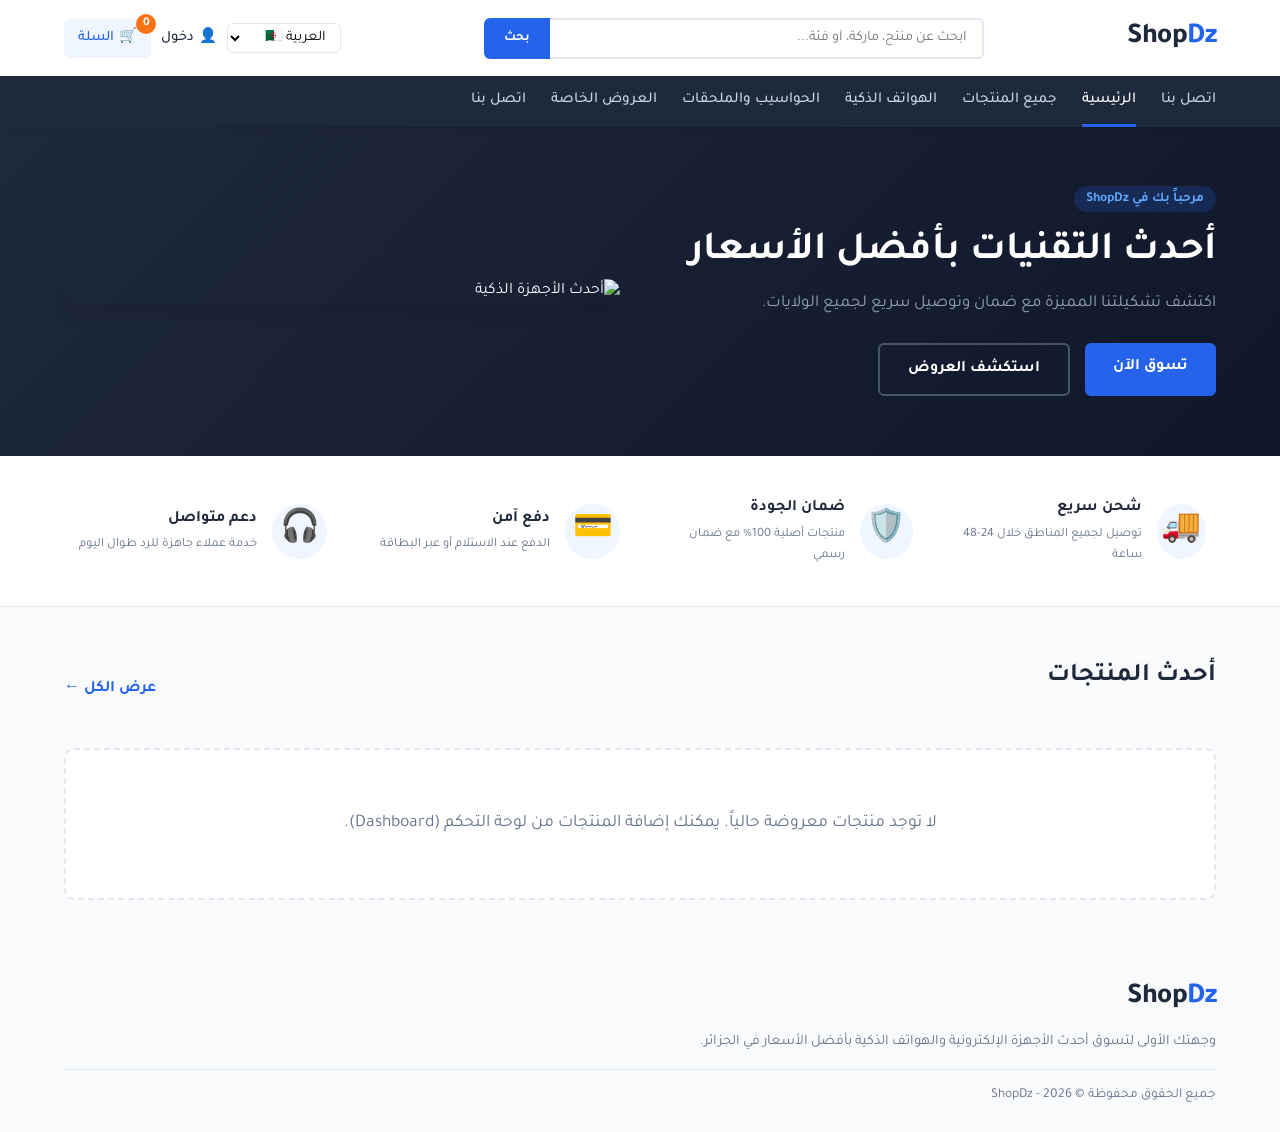
==== commit ed190bc6: "Update all project files and features" ====
--- a/index.html
+++ b/index.html
@@ -59,6 +59,7 @@
         <nav class="nav-bar" id="navBar">
             <div class="container">
                 <ul class="nav-links">
+                    <li><a href="contact.html" data-i18n="contact">اتصل بنا</a></li>
                     <li><a href="index.html" class="active" data-i18n="home">الرئيسية</a></li>
                     <li><a href="#" data-i18n="allProducts">جميع المنتجات</a></li>
                     <li><a href="#" data-i18n="smartphones">الهواتف الذكية</a></li>
--- a/style.css
+++ b/style.css
@@ -1649,4 +1649,747 @@
     .checkout-right-column {
         position: static;
     }
+}
+/* --- تنسيقات قائمة البحث الفوري المنسدلة --- */
+.search-box {
+    position: relative;
+}
+
+.search-dropdown-results {
+    position: absolute;
+    top: calc(100% + 6px);
+    left: 0;
+    right: 0;
+    background: #ffffff;
+    border: 1px solid #e2e8f0;
+    border-radius: 12px;
+    box-shadow: 0 10px 15px -3px rgba(0, 0, 0, 0.1), 0 4px 6px -4px rgba(0, 0, 0, 0.1);
+    z-index: 1000;
+    max-height: 350px;
+    overflow-y: auto;
+    display: none;
+}
+
+.search-dropdown-item {
+    display: flex;
+    align-items: center;
+    gap: 12px;
+    padding: 10px 15px;
+    text-decoration: none;
+    color: #1e293b;
+    border-bottom: 1px solid #f1f5f9;
+    transition: background 0.15s ease;
+}
+
+.search-dropdown-item:last-child {
+    border-bottom: none;
+}
+
+.search-dropdown-item:hover {
+    background: #f8fafc;
+}
+
+.search-dropdown-item img {
+    width: 40px;
+    height: 40px;
+    object-fit: cover;
+    border-radius: 6px;
+    border: 1px solid #e2e8f0;
+}
+
+.search-dropdown-item-info h4 {
+    font-size: 0.9rem;
+    font-weight: 700;
+    margin: 0 0 2px 0;
+    color: #0f172a;
+}
+
+.search-dropdown-item-info span {
+    font-size: 0.8rem;
+    color: #16a34a;
+    font-weight: 700;
+}
+/* --- شبكة عمودين في صفحة إتمام الطلب --- */
+.checkout-two-cols {
+    display: grid;
+    grid-template-columns: 1fr 1fr;
+    gap: 15px;
+}
+
+.checkout-page-heading {
+    font-size: 1.8rem;
+    font-weight: 800;
+    color: #0f172a;
+    margin-bottom: 25px;
+    text-align: center;
+}
+
+.dash-tabs {
+    display: flex;
+    flex-wrap: wrap;
+    gap: 10px;
+    margin-bottom: 25px;
+}
+
+/* --- تحسينات شاملة للهواتف الذكية (Responsive Mobile View) --- */
+@media screen and (max-width: 768px) {
+    /* 1. ضبط الهيدر وشريط البحث على الهاتف */
+    .header-container {
+        flex-wrap: wrap;
+        gap: 10px;
+        padding: 10px 12px;
+    }
+
+    .search-box {
+        order: 3;
+        width: 100%;
+        margin-top: 4px;
+    }
+
+    /* 2. ضبط الصفحة الرئيسية والمنتجات على الهاتف */
+    .hero-container {
+        flex-direction: column-reverse;
+        text-align: center;
+        gap: 15px;
+        padding: 15px 10px;
+    }
+
+    .hero-content h1 {
+        font-size: 1.5rem;
+    }
+
+    .hero-btns {
+        justify-content: center;
+    }
+
+    .products-grid {
+        grid-template-columns: repeat(2, 1fr);
+        gap: 10px;
+    }
+
+    .product-card .product-info {
+        padding: 10px;
+    }
+
+    .product-card .product-title {
+        font-size: 0.9rem;
+    }
+
+    .product-card .product-actions {
+        flex-direction: column;
+        gap: 6px !important;
+    }
+
+    .product-card .product-actions a,
+    .product-card .product-actions button {
+        width: 100%;
+        padding: 8px 6px !important;
+        font-size: 0.82rem !important;
+    }
+
+    /* 3. ضبط صفحة إتمام الشراء (Checkout) على الهاتف */
+    .checkout-page-heading {
+        font-size: 1.35rem;
+        margin-bottom: 18px;
+    }
+
+    .checkout-grid {
+        grid-template-columns: 1fr !important;
+        gap: 16px !important;
+    }
+
+    .checkout-two-cols {
+        grid-template-columns: 1fr;
+        gap: 12px;
+    }
+
+    .checkout-card,
+    .checkout-summary-box {
+        padding: 15px !important;
+        border-radius: 12px;
+    }
+
+    .delivery-options-grid {
+        grid-template-columns: 1fr !important;
+        gap: 10px !important;
+    }
+
+    /* 4. ضبط لوحة التحكم (Dashboard) على الهاتف */
+    .dash-tabs {
+        flex-wrap: nowrap;
+        overflow-x: auto;
+        padding-bottom: 8px;
+        gap: 8px;
+        -webkit-overflow-scrolling: touch;
+        scrollbar-width: thin;
+    }
+
+    .dash-tab-btn {
+        flex-shrink: 0;
+        padding: 9px 14px;
+        font-size: 0.85rem;
+        white-space: nowrap;
+    }
+
+    .dashboard-grid {
+        grid-template-columns: 1fr !important;
+        gap: 16px !important;
+    }
+
+    .form-row {
+        grid-template-columns: 1fr !important;
+        flex-direction: column !important;
+        gap: 10px !important;
+    }
+
+    .stats-cards-grid {
+        grid-template-columns: repeat(2, 1fr) !important;
+        gap: 10px !important;
+    }
+
+    .stat-box {
+        padding: 12px !important;
+    }
+
+    .stat-box-value {
+        font-size: 1.2rem !important;
+    }
+
+    .table-responsive {
+        width: 100%;
+        overflow-x: auto;
+        -webkit-overflow-scrolling: touch;
+    }
+
+    .dash-table {
+        min-width: 650px;
+        font-size: 0.82rem;
+    }
+
+    .baladiya-edit-row {
+        flex-wrap: wrap;
+    }
+
+    .baladiya-edit-row .b-name {
+        flex: 1 1 100% !important;
+    }
+}
+
+@media screen and (max-width: 420px) {
+    .stats-cards-grid {
+        grid-template-columns: 1fr !important;
+    }
+}
+/* --- تنسيقات صفحة السلة (Cart Page) --- */
+.cart-page-heading {
+    font-size: 1.7rem;
+    font-weight: 800;
+    color: #0f172a;
+    margin-bottom: 25px;
+}
+
+.cart-layout-grid {
+    display: grid;
+    grid-template-columns: 1.4fr 0.6fr;
+    gap: 24px;
+    align-items: start;
+}
+
+.cart-table-card,
+.cart-summary-card,
+.empty-cart-box {
+    background: #ffffff;
+    border: 1px solid #e2e8f0;
+    border-radius: 14px;
+    padding: 20px;
+    box-shadow: 0 4px 6px -1px rgba(0, 0, 0, 0.04);
+}
+
+.empty-cart-box {
+    text-align: center;
+    padding: 50px 20px;
+}
+
+.cart-table {
+    width: 100%;
+    border-collapse: collapse;
+}
+
+.cart-table th {
+    text-align: start;
+    padding: 12px 10px;
+    border-bottom: 2px solid #f1f5f9;
+    color: #475569;
+    font-size: 0.9rem;
+}
+
+.cart-table td {
+    padding: 14px 10px;
+    border-bottom: 1px solid #f1f5f9;
+    vertical-align: middle;
+}
+
+.cart-product-info {
+    display: flex;
+    align-items: center;
+    gap: 12px;
+}
+
+.cart-product-info img {
+    width: 60px;
+    height: 60px;
+    object-fit: cover;
+    border-radius: 8px;
+    border: 1px solid #e2e8f0;
+    flex-shrink: 0;
+}
+
+.cart-product-title {
+    font-weight: 700;
+    color: #0f172a;
+    text-decoration: none;
+    font-size: 0.95rem;
+}
+
+.qty-control {
+    display: inline-flex;
+    align-items: center;
+    border: 1px solid #cbd5e1;
+    border-radius: 8px;
+    overflow: hidden;
+    background: #f8fafc;
+}
+
+.qty-btn {
+    background: none;
+    border: none;
+    padding: 6px 12px;
+    font-size: 1rem;
+    font-weight: 700;
+    cursor: pointer;
+    color: #1e293b;
+}
+
+.qty-btn:hover {
+    background: #e2e8f0;
+}
+
+.qty-val {
+    padding: 0 10px;
+    font-weight: 700;
+    font-size: 0.9rem;
+    min-width: 28px;
+    text-align: center;
+}
+
+.cart-remove-btn {
+    background: #fee2e2;
+    border: none;
+    padding: 8px 10px;
+    border-radius: 8px;
+    cursor: pointer;
+    font-size: 1rem;
+}
+
+.cart-bottom-actions {
+    display: flex;
+    justify-content: space-between;
+    align-items: center;
+    margin-top: 20px;
+    flex-wrap: wrap;
+    gap: 10px;
+}
+
+.summary-title {
+    font-size: 1.15rem;
+    font-weight: 800;
+    color: #0f172a;
+    margin-bottom: 16px;
+    padding-bottom: 10px;
+    border-bottom: 2px solid #f1f5f9;
+}
+
+.summary-row {
+    display: flex;
+    justify-content: space-between;
+    align-items: center;
+    margin-bottom: 12px;
+    font-size: 0.95rem;
+    color: #334155;
+}
+
+.btn-checkout-go {
+    display: block;
+    width: 100%;
+    text-align: center;
+    padding: 14px;
+    font-size: 1rem;
+    font-weight: 800;
+    border-radius: 10px;
+    text-decoration: none;
+    margin-top: 18px;
+}
+
+.cart-trust-badges {
+    text-align: center;
+    margin-top: 15px;
+    font-size: 0.82rem;
+    color: #64748b;
+    display: flex;
+    flex-direction: column;
+    gap: 5px;
+}
+
+/* --- تجاوب صفحة السلة على الهاتف --- */
+@media screen and (max-width: 768px) {
+    .cart-page-heading {
+        font-size: 1.35rem;
+        margin-bottom: 16px;
+    }
+
+    .cart-layout-grid {
+        grid-template-columns: 1fr !important;
+        gap: 16px;
+    }
+
+    .cart-table-card,
+    .cart-summary-card {
+        padding: 14px;
+    }
+
+    .cart-table {
+        min-width: 520px;
+        font-size: 0.85rem;
+    }
+
+    .cart-product-info img {
+        width: 48px;
+        height: 48px;
+    }
+
+    .cart-product-title {
+        font-size: 0.85rem;
+    }
+
+    .cart-bottom-actions {
+        flex-direction: column-reverse;
+        align-items: stretch;
+    }
+
+    .cart-bottom-actions a,
+    .cart-bottom-actions button {
+        width: 100%;
+        text-align: center;
+    }
+}
+/* --- شبكة عمودين في صفحة إتمام الطلب --- */
+.checkout-two-cols {
+    display: grid;
+    grid-template-columns: 1fr 1fr;
+    gap: 15px;
+}
+
+.checkout-page-heading {
+    font-size: 1.8rem;
+    font-weight: 800;
+    color: #0f172a;
+    margin-bottom: 25px;
+    text-align: center;
+}
+
+.dash-tabs {
+    display: flex;
+    flex-wrap: wrap;
+    gap: 10px;
+    margin-bottom: 25px;
+}
+
+/* --- تحسينات شاملة للهواتف الذكية (Home, Cart, Checkout, Dashboard) --- */
+@media screen and (max-width: 768px) {
+    /* 1. الهيدر وشريط البحث على الهاتف */
+    .header-container {
+        flex-wrap: wrap;
+        gap: 10px;
+        padding: 10px 12px;
+    }
+
+    .search-box {
+        order: 3;
+        width: 100%;
+        margin-top: 4px;
+    }
+
+    /* 2. الصفحة الرئيسية والمنتجات على الهاتف */
+    .hero-container {
+        flex-direction: column-reverse;
+        text-align: center;
+        gap: 15px;
+        padding: 15px 10px;
+    }
+
+    .hero-content h1 {
+        font-size: 1.5rem;
+    }
+
+    .hero-btns {
+        justify-content: center;
+    }
+
+    .products-grid {
+        grid-template-columns: repeat(2, 1fr);
+        gap: 10px;
+    }
+
+    .product-card .product-info {
+        padding: 10px;
+    }
+
+    .product-card .product-title {
+        font-size: 0.9rem;
+    }
+
+    .product-card .product-actions {
+        flex-direction: column;
+        gap: 6px !important;
+    }
+
+    .product-card .product-actions a,
+    .product-card .product-actions button {
+        width: 100%;
+        padding: 8px 6px !important;
+        font-size: 0.82rem !important;
+    }
+
+    /* 3. صفحة سلة التسوق (Cart) على الهاتف */
+    .cart-layout {
+        grid-template-columns: 1fr !important;
+        display: flex !important;
+        flex-direction: column;
+        gap: 18px !important;
+    }
+
+    .cart-items-container,
+    .cart-summary-card {
+        width: 100%;
+        padding: 14px !important;
+        border-radius: 12px;
+    }
+
+    .cart-table {
+        min-width: 480px;
+        font-size: 0.85rem;
+    }
+
+    .cart-table th,
+    .cart-table td {
+        padding: 10px 8px !important;
+    }
+
+    .cart-actions-bar {
+        flex-direction: column-reverse;
+        gap: 10px;
+        margin-top: 15px;
+    }
+
+    .cart-actions-bar a,
+    .cart-actions-bar button {
+        width: 100%;
+        text-align: center;
+        justify-content: center;
+    }
+
+    .coupon-box {
+        display: flex;
+        gap: 8px;
+        width: 100%;
+    }
+
+    .coupon-box input {
+        flex: 1;
+        min-width: 0;
+    }
+
+    /* 4. صفحة إتمام الشراء (Checkout) على الهاتف */
+    .checkout-page-heading {
+        font-size: 1.35rem;
+        margin-bottom: 18px;
+    }
+
+    .checkout-grid {
+        grid-template-columns: 1fr !important;
+        gap: 16px !important;
+    }
+
+    .checkout-two-cols {
+        grid-template-columns: 1fr;
+        gap: 12px;
+    }
+
+    .checkout-card,
+    .checkout-summary-box {
+        padding: 15px !important;
+        border-radius: 12px;
+    }
+
+    .delivery-options-grid {
+        grid-template-columns: 1fr !important;
+        gap: 10px !important;
+    }
+
+    /* 5. لوحة التحكم (Dashboard) على الهاتف */
+    .dash-tabs {
+        flex-wrap: nowrap;
+        overflow-x: auto;
+        padding-bottom: 8px;
+        gap: 8px;
+        -webkit-overflow-scrolling: touch;
+        scrollbar-width: thin;
+    }
+
+    .dash-tab-btn {
+        flex-shrink: 0;
+        padding: 9px 14px;
+        font-size: 0.85rem;
+        white-space: nowrap;
+    }
+
+    .dashboard-grid {
+        grid-template-columns: 1fr !important;
+        gap: 16px !important;
+    }
+
+    .form-row {
+        grid-template-columns: 1fr !important;
+        flex-direction: column !important;
+        gap: 10px !important;
+    }
+
+    .stats-cards-grid {
+        grid-template-columns: repeat(2, 1fr) !important;
+        gap: 10px !important;
+    }
+
+    .stat-box {
+        padding: 12px !important;
+    }
+
+    .stat-box-value {
+        font-size: 1.2rem !important;
+    }
+
+    .table-responsive {
+        width: 100%;
+        overflow-x: auto;
+        -webkit-overflow-scrolling: touch;
+    }
+
+    .dash-table {
+        min-width: 650px;
+        font-size: 0.82rem;
+    }
+}
+
+@media screen and (max-width: 420px) {
+    .stats-cards-grid {
+        grid-template-columns: 1fr !important;
+    }
+}
+/* --- تنسيقات بوليصة الشحن والطباعة في لوحة التحكم --- */
+.receipt-modal-overlay {
+    position: fixed;
+    inset: 0;
+    background: rgba(15, 23, 42, 0.75);
+    z-index: 9999;
+    display: flex;
+    align-items: center;
+    justify-content: center;
+    padding: 15px;
+}
+
+.receipt-modal-box {
+    background: #fff;
+    width: 100%;
+    max-width: 650px;
+    border-radius: 16px;
+    padding: 22px;
+    max-height: 92vh;
+    overflow-y: auto;
+}
+
+.printable-receipt {
+    border: 2px dashed #475569;
+    border-radius: 12px;
+    padding: 20px;
+    background: #fff;
+    color: #0f172a;
+}
+
+.receipt-header {
+    display: flex;
+    justify-content: space-between;
+    align-items: center;
+    flex-wrap: wrap;
+    gap: 10px;
+}
+
+.receipt-brand h2 { margin: 0; font-size: 1.8rem; font-weight: 800; }
+.receipt-brand h2 span { color: #2563eb; }
+.receipt-brand p { margin: 2px 0 0; font-size: 0.85rem; color: #64748b; font-weight: 700; }
+.receipt-meta { font-size: 0.9rem; line-height: 1.6; }
+.receipt-divider { border: 0; border-top: 2px solid #e2e8f0; margin: 14px 0; }
+
+.receipt-info-grid {
+    display: grid;
+    grid-template-columns: 1fr 1fr;
+    gap: 12px;
+    background: #f8fafc;
+    padding: 14px;
+    border-radius: 10px;
+    border: 1px solid #cbd5e1;
+    margin-bottom: 16px;
+}
+
+.receipt-info-item { display: flex; flex-direction: column; gap: 4px; font-size: 0.95rem; }
+.receipt-info-item.full-width { grid-column: 1 / -1; border-top: 1px dashed #cbd5e1; padding-top: 8px; }
+.receipt-info-item .info-label { color: #64748b; font-size: 0.8rem; }
+.delivery-badge { background: #dbeafe; color: #1e40af; padding: 3px 10px; border-radius: 6px; width: fit-content; }
+
+.receipt-items-table { width: 100%; border-collapse: collapse; margin-bottom: 16px; border: 1px solid #e2e8f0; }
+.receipt-items-table th { background: #f1f5f9; padding: 10px; text-align: start; border-bottom: 2px solid #cbd5e1; }
+
+.receipt-footer-grid {
+    display: flex;
+    justify-content: space-between;
+    align-items: center;
+    gap: 16px;
+    flex-wrap: wrap;
+    background: #f8fafc;
+    padding: 14px;
+    border-radius: 10px;
+    border: 1px solid #cbd5e1;
+}
+
+.receipt-qr-box {
+    display: flex;
+    flex-direction: column;
+    align-items: center;
+    background: #fff;
+    padding: 8px;
+    border: 1px solid #cbd5e1;
+    border-radius: 8px;
+}
+
+.receipt-actions { display: flex; gap: 10px; margin-top: 16px; }
+
+@media print {
+    body * { visibility: hidden !important; }
+    #dashReceiptModal, #dashReceiptModal * { visibility: visible !important; }
+    #dashReceiptModal {
+        position: absolute !important;
+        inset: 0 !important;
+        background: none !important;
+        padding: 0 !important;
+    }
+    .receipt-modal-box { box-shadow: none !important; max-width: 100% !important; padding: 0 !important; }
+    .no-print { display: none !important; }
 }
